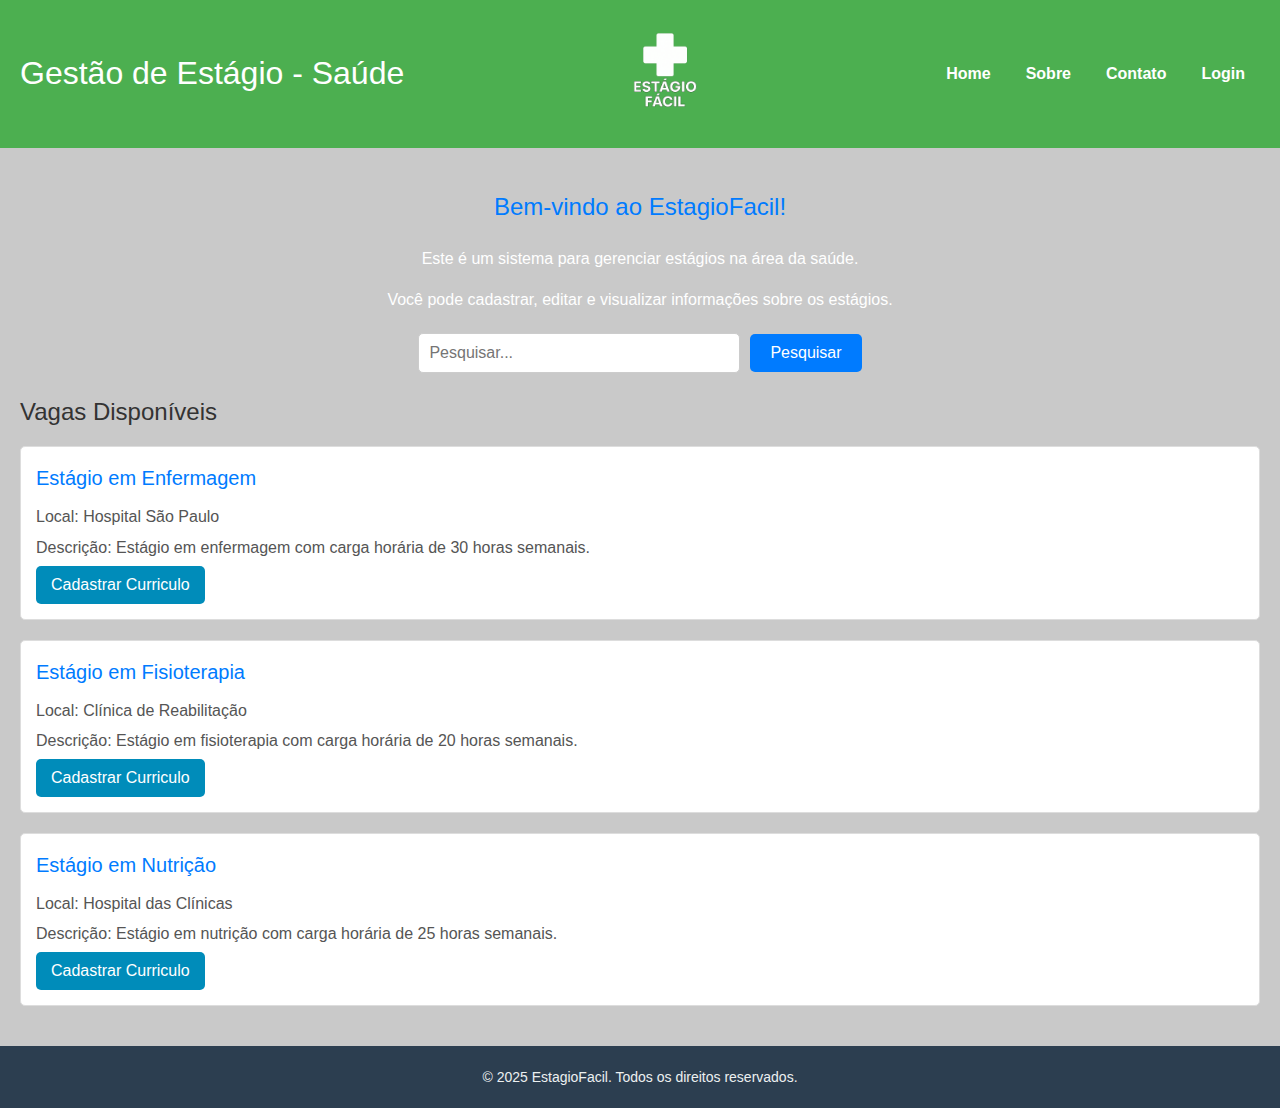
==== health-internship-management/index.html @ 531479c6 "Atualizações do projeto" ====
<!DOCTYPE html>
<html lang="pr-BR">
<head>
    <meta charset="UTF-8">
    <meta name="viewport" content="width=device-width, initial-scale=1.0">
    <title>Gestão de Estágio - Saúde</title>
    <link rel="stylesheet" href="css/reset.css">
    <link rel="stylesheet" href="css/main.css">
    <link rel="stylesheet" href="css/components/header.css">
    <link rel="stylesheet" href="css/components/footer.css">
    <link rel="stylesheet" href="css/components/vagas.css">
    <link rel="stylesheet" href="css/components/buttons.css">
    <link rel="stylesheet" href="css/components/search.css">
</head>
<body>
    <header>
        <h1>Gestão de Estágio - Saúde</h1>
        <div id="logo">
            <img src="imagens/logo.png" alt="Logo do site" width="100" height="100">
        </div>
        <nav>
            <ul>
                <li><a href="index.html">Home</a></li>
                <li><a href="sobre.html">Sobre</a></li>
                <li><a href="contato.html">Contato</a></li>
                <li><a href="login.html">Login</a></li>
            </ul>
        </nav>
    </header>
    
    <main>
        <div id="saudação">
            <h2>Bem-vindo ao EstagioFacil!</h2>
            <p>Este é um sistema para gerenciar estágios na área da saúde.</p>
            <p>Você pode cadastrar, editar e visualizar informações sobre os estágios.</p>
        </div>
        <div id="search-container">
            <input type="text" id="search" placeholder="Pesquisar...">
            <button id="search-button">Pesquisar</button>
        </div>

        <section id="vagas-disponiveis">
            <h2>Vagas Disponíveis</h2>
            <div class="vaga">
                <h3>Estágio em Enfermagem</h3>
                <p>Local: Hospital São Paulo</p>
                <p>Descrição: Estágio em enfermagem com carga horária de 30 horas semanais.</p>
                <button class="apply-button">Cadastrar Curriculo</button>
            </div>
            <div class="vaga">
                <h3>Estágio em Fisioterapia</h3>
                <p>Local: Clínica de Reabilitação</p>
                <p>Descrição: Estágio em fisioterapia com carga horária de 20 horas semanais.</p>
                <button class="apply-button">Cadastrar Curriculo</button>
            </div>
            <div class="vaga">
                <h3>Estágio em Nutrição</h3>
                <p>Local: Hospital das Clínicas</p>
                <p>Descrição: Estágio em nutrição com carga horária de 25 horas semanais.</p>
                <button class="apply-button">Cadastrar Curriculo</button>
            </div>
        </section>
    </main>

    <footer>
        <p>&copy; 2025 EstagioFacil. Todos os direitos reservados.</p>
    </footer>
</body>
</html>
---- health-internship-management/css/main.css ----
body {
    background-color: #c9c9c9; /* Cinza claro e clean */
    color: #333; /* Texto escuro para contraste */
    font-family: Arial, sans-serif;
    margin: 0;
    padding: 0;
    line-height: 1.6;
}

header {
    background: #007bff;
    color: #fff;
    padding: 10px 0;
    text-align: center;
}

h1 {
    margin: 0;
}

nav ul {
    list-style: none;
    padding: 0;
}

nav ul li {
    display: inline;
    margin: 0 15px;
}

nav ul li a {
    color: #fff;
    text-decoration: none;
}

main {
    padding: 20px;
}

h2 {
    color: #007bff;
}

.vaga {
    background: #fff;
    border: 1px solid #ddd;
    border-radius: 5px;
    padding: 15px;
    margin: 10px 0;
}

.apply-button {
    background: #28a745;
    color: #fff;
    border: none;
    padding: 10px 15px;
    cursor: pointer;
    border-radius: 5px;
}

.apply-button:hover {
    background: #218838;
}

footer {
    background: #333;
    color: #fff;
    text-align: center;
    padding: 10px 0;
    position: relative;
    bottom: 0;
    width: 100%;
}
---- health-internship-management/css/components/header.css ----
header {
    background-color: #4CAF50; /* Cor de fundo do cabeçalho */
    padding: 20px; /* Espaçamento interno */
    display: flex; /* Usar flexbox para layout */
    align-items: center; /* Alinhar itens verticalmente */
    justify-content: space-between; /* Espaçar itens horizontalmente */
}

#logo img {
    max-width: 100%; /* Garantir que a imagem não ultrapasse o tamanho do contêiner */
    height: auto; /* Manter a proporção da imagem */
}

nav {
    display: flex; /* Usar flexbox para o menu de navegação */
}

nav ul {
    list-style-type: none; /* Remover marcadores da lista */
    padding: 0; /* Remover preenchimento padrão */
    margin: 0; /* Remover margem padrão */
    display: flex; /* Exibir itens da lista em linha */
}

nav ul li {
    margin-left: 20px; /* Espaçamento entre os itens do menu */
}

nav ul li a {
    text-decoration: none; /* Remover sublinhado dos links */
    color: white; /* Cor do texto dos links */
    font-weight: bold; /* Negrito para os links */
    transition: color 0.3s; /* Transição suave para a cor do link */
}

nav ul li a:hover {
    color: #FFD700; /* Cor do link ao passar o mouse */
}

#saudação {
    color: white; /* Cor do texto da saudação */
    text-align: center; /* Centralizar texto */
}
---- health-internship-management/css/components/footer.css ----
footer {
    background-color: #2c3e50;
    color: #ecf0f1;
    text-align: center;
    padding: 20px 0;
    position: relative;
    bottom: 0;
    width: 100%;
}

footer p {
    margin: 0;
    font-size: 14px;
}

footer a {
    color: #ecf0f1;
    text-decoration: none;
}

footer a:hover {
    text-decoration: underline;
}
---- health-internship-management/css/components/vagas.css ----
/health-internship-management/health-internship-management/css/components/vagas.css

/* Estilos para a seção de vagas disponíveis */
#vagas-disponiveis {
    margin: 20px;
    padding: 20px;
    background-color: #f9f9f9;
    border-radius: 8px;
    box-shadow: 0 2px 5px rgba(0, 0, 0, 0.1);
}

#vagas-disponiveis h2 {
    font-size: 24px;
    color: #333;
    margin-bottom: 15px;
}

.vaga {
    margin-bottom: 20px;
    padding: 15px;
    border: 1px solid #ddd;
    border-radius: 5px;
    background-color: #fff;
}

.vaga h3 {
    font-size: 20px;
    color: #007BFF;
    margin: 0 0 10px;
}

.vaga p {
    font-size: 16px;
    color: #555;
    margin: 5px 0;
}

.apply-button {
    display: inline-block;
    padding: 10px 15px;
    font-size: 16px;
    color: #fff;
    background-color: #28a745;
    border: none;
    border-radius: 5px;
    cursor: pointer;
    transition: background-color 0.3s;
}

.apply-button:hover {
    background-color: #218838;
}
---- health-internship-management/css/components/buttons.css ----
.button {
    background-color: #4CAF50; /* Verde */
    color: white; /* Texto branco */
    border: none; /* Sem borda */
    padding: 10px 20px; /* Espaçamento interno */
    text-align: center; /* Centraliza o texto */
    text-decoration: none; /* Remove sublinhado */
    display: inline-block; /* Permite definir largura e altura */
    font-size: 16px; /* Tamanho da fonte */
    margin: 4px 2px; /* Margem ao redor do botão */
    cursor: pointer; /* Cursor em forma de mão ao passar o mouse */
    border-radius: 5px; /* Bordas arredondadas */
    transition: background-color 0.3s; /* Transição suave para a cor de fundo */
}

.button:hover {
    background-color: #45a049; /* Cor de fundo ao passar o mouse */
}

.apply-button {
    background-color: #008CBA; /* Azul */
}

.apply-button:hover {
    background-color: #007B9E; /* Azul mais escuro ao passar o mouse */
}
---- health-internship-management/css/components/search.css ----
#search, #search-button {
    display: inline-block;
}

#search-container {
    display: flex;
    justify-content: center;
    align-items: center;
    margin: 20px 0;
}

#search {
    width: 300px;
    padding: 10px;
    border: 1px solid #ccc;
    border-radius: 5px;
    font-size: 16px;
}

#search-button {
    padding: 10px 20px;
    background-color: #007BFF;
    color: white;
    border: none;
    border-radius: 5px;
    font-size: 16px;
    cursor: pointer;
    margin-left: 10px;
}

#search-button:hover {
    background-color: #0056b3;
}
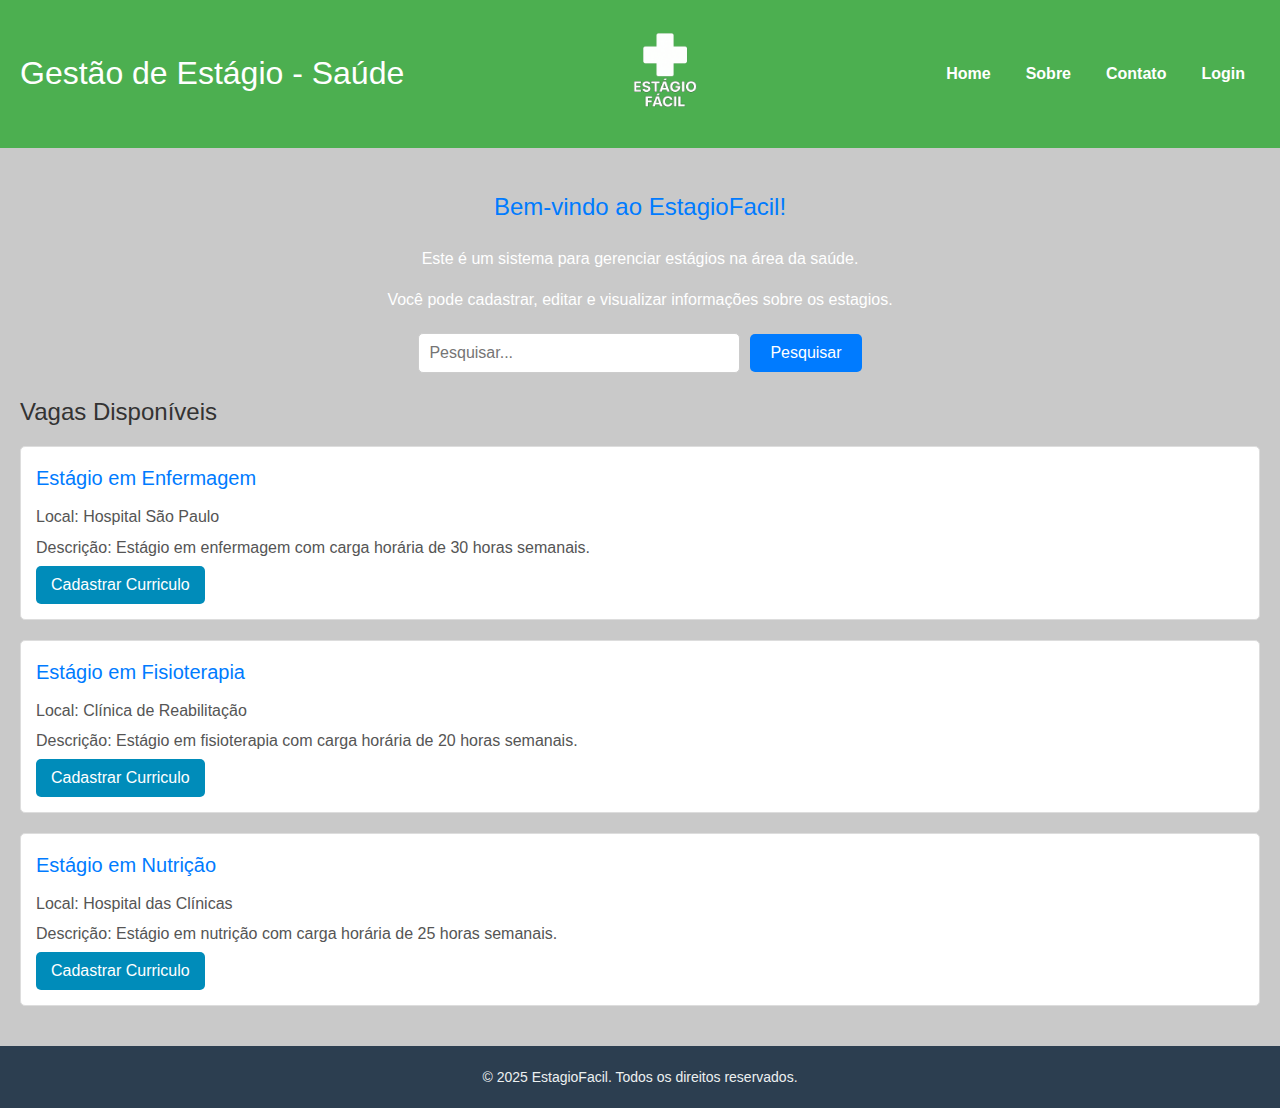
==== commit e2a861d7: "Subindo projeto no git" ====
--- a/health-internship-management/index.html
+++ b/health-internship-management/index.html
@@ -32,7 +32,7 @@
         <div id="saudação">
             <h2>Bem-vindo ao EstagioFacil!</h2>
             <p>Este é um sistema para gerenciar estágios na área da saúde.</p>
-            <p>Você pode cadastrar, editar e visualizar informações sobre os estágios.</p>
+            <p>Você pode cadastrar, editar e visualizar informações sobre os estagios.</p>
         </div>
         <div id="search-container">
             <input type="text" id="search" placeholder="Pesquisar...">
